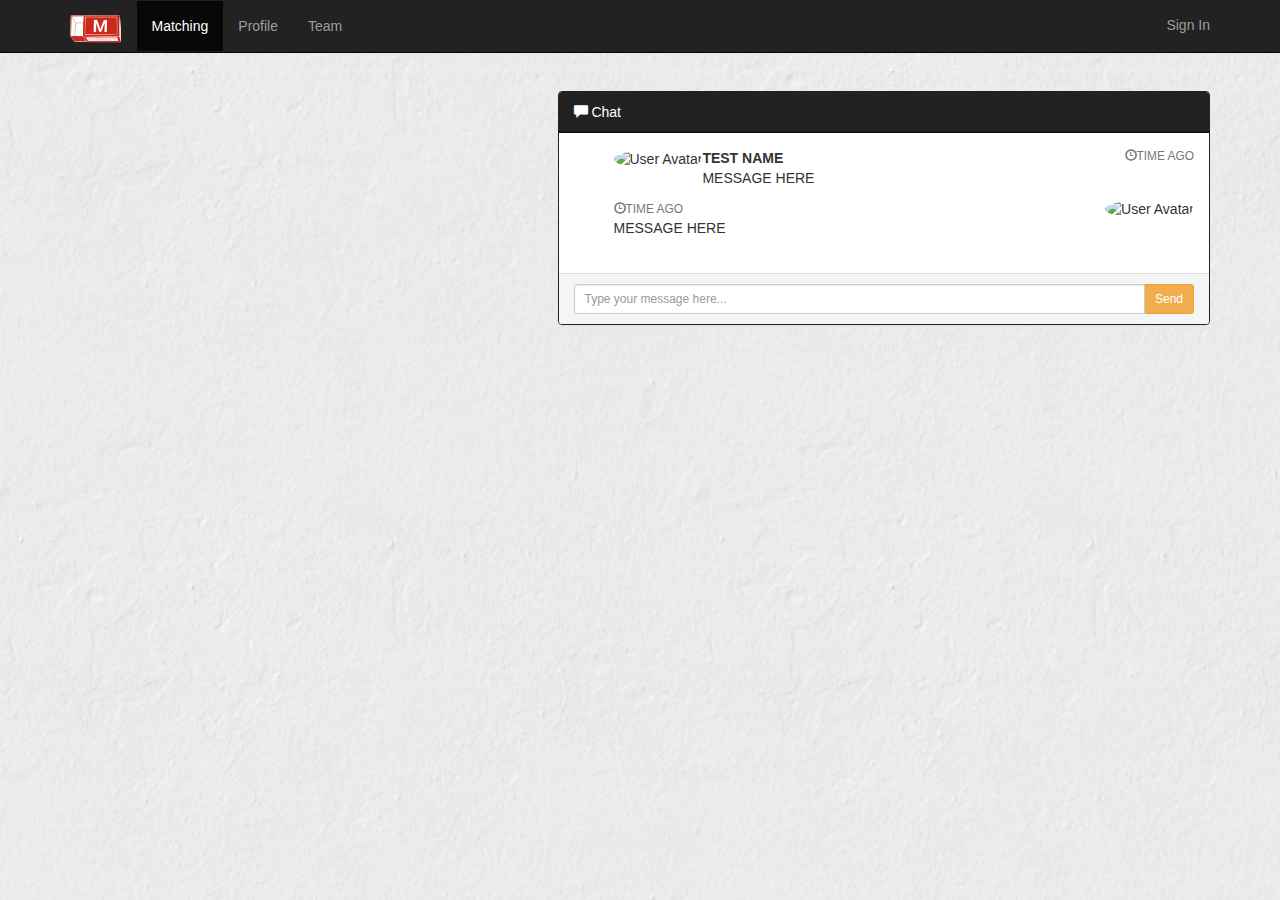
==== chat.html @ ab416339 "started working on chat design" ====
<!DOCTYPE html>
<html lang="en">
    <head>
        <title>MatchUp: The Couple Matching Site</title>
        <meta charset="utf-8">
        <meta http-equiv="X-UA-Compatible" content="IE=edge">
        <meta name="viewport" content="width=device-width, initial-scale=1">
        <meta name="description" content="MatchUp: The Web Mashup 2.0">
        <meta name="author" content="Jeroen enzo">
        <!-- Bootstrap Core CSS -->
        <link href="css/bootstrap.min.css" rel="stylesheet">
        <!-- Custom CSS -->
        <link href="css/one-page-wonder.css" rel="stylesheet">

        <link href="css/profile.css" rel="stylesheet" />

        <!-- HTML5 Shim and Respond.js IE8 support of HTML5 elements and media queries -->
        <!-- WARNING: Respond.js doesn't work if you view the page via file:// -->
        <!--[if lt IE 9]>
        <script src="https://oss.maxcdn.com/libs/html5shiv/3.7.0/html5shiv.js"></script>
        <script src="https://oss.maxcdn.com/libs/respond.js/1.4.2/respond.min.js"></script>
        <![endif]-->

    </head>
    <body>
    <!-- Top navigation bar -->
    <nav class="navbar navbar-inverse navbar-fixed-top" role="navigation">
        <div class="container">
            <!-- Brand and toggle get grouped for better mobile display -->
            <div class="navbar-header">
                <button type="button" class="navbar-toggle" data-toggle="collapse" data-target="#bs-example-navbar-collapse-1">
                    <span class="sr-only">Toggle navigation</span>
                    <span class="icon-bar"></span>
                    <span class="icon-bar"></span>
                    <span class="icon-bar"></span>
                </button>
                <a class="navbar-brand" href="index.html">
                    <img alt="Home" src="img/LogoSmall.png" height="50px">
                </a>
            </div>
            <!-- Collect the nav links, forms, and other content for toggling -->
            <div class="collapse navbar-collapse" id="bs-example-navbar-collapse-1">
                <ul class="nav navbar-nav navbar left">
                    <li class="active">
                        <a href="matching.html">Matching</a>
                    </li>
                    <li>
                        <a href="profile.html">Profile</a>
                    </li>
                    <li>
                        <a href="index.html#contact">Team</a>
                    </li>
                </ul>
                <ul class="nav navbar-nav navbar-right">
                    <li>
                        <a href="login.html">Sign In</a>
                    </li>
                </ul>
            </div>
        </div>
    </nav>
    <!-- Page Content -->
    <div class="container">
        <div class="row">
				<hr>
        </div>
				
				<!-- If not signed in -->
        <div class="row">
            <div class="container">
    <div class="row">
        <div class="col-md-5"></div>
        <div class="col-md-7">
            <div class="panel panel-primary">
                <div class="panel-heading">
                    <span class="glyphicon glyphicon-comment"></span> Chat
                </div>
                <div class="panel-body" id="chatbox">
                    <ul class="chat">
                        <li class="left clearfix"><span class="chat-img pull-left">
                            <img src="http://placehold.it/50/55C1E7/fff&amp;text=U" alt="User Avatar" class="img-circle">
                        </span>
                            <div class="chat-body clearfix">
                                <div class="header">
                                    <strong class="primary-font">TEST NAME</strong> <small class="pull-right text-muted">
                                        <span class="glyphicon glyphicon-time"></span>TIME AGO</small>
                                </div>
                                <p>
                                    MESSAGE HERE
                                </p>
                            </div>
                        </li>
                        <li class="right clearfix"><span class="chat-img pull-right">
                            <img src="http://placehold.it/50/FA6F57/fff&amp;text=ME" alt="User Avatar" class="img-circle">
                        </span>
                            <div class="chat-body clearfix">
                                <div class="header">
                                    <small class=" text-muted"><span class="glyphicon glyphicon-time"></span>TIME AGO</small>
                                </div>
                                <p>
                                    MESSAGE HERE
                                </p>
                            </div>
                        </li>
                    </ul>
                </div>
                <div class="panel-footer">
                    <div class="input-group">
                        <input id="btn-input" class="form-control input-sm" placeholder="Type your message here..." type="text">
                        <span class="input-group-btn">
                            <button class="btn btn-warning btn-sm" id="btn-chat">
                                Send</button>
                        </span>
                    </div>
                </div>
            </div>
        </div>
    </div>
</div>

        </div>

    </div>
    <!-- /.container -->

    <!-- jQuery -->
    <script src="js/jquery.js"></script>
    <!-- Bootstrap Core JavaScript -->
    <script src="js/bootstrap.min.js"></script>

    </body>

</html>
---- css/one-page-wonder.css ----
body {
    margin-top: 50px; /* Required padding for .navbar-fixed-top. Remove if using .navbar-static-top. Change if height of navigation changes. */
    background-image: url("../img/background.jpg");
}

.header-image {
    display: block;
    width: 100%;
    text-align: center;
    background: url("../img/headerbg_1900x500.png") no-repeat center center scroll;
    box-shadow: 0 0 50px black;
    -webkit-background-size: cover;
    -moz-background-size: cover;
    background-size: cover;
    -o-background-size: cover;
}

.headline {
    padding: 42px 0;
}

.headline h1 {
		visibility: hidden;
    font-size: 80px;
    background: #fff;
    background: rgba(255,255,255,0.9);
}

.headline h2 {
    font-size: 20px;
}

.featurette-divider {
    border-color: #a5a5a5;
    margin: 80px 0;
}

.featurette-divider-small {
		border-color: #a5a5a5;
    margin: 0;
}

.featurette {
    overflow: hidden;
}

.featurette-image.pull-left {
    margin-right: 40px;
}

.featurette-image.pull-right {
    margin-left: 40px;
}

.featurette-image.pull-center {
    margin-left: auto;
    margin-right: auto;
}

.featurette-heading {
    font-size: 50px;
}

footer {
    margin: 50px 0;
}

@media(max-width:1200px) {
    .headline h1 {
        font-size: 140px;
    }

    .headline h2 {
        font-size: 63px;
    }

    .featurette-divider {
        margin: 50px 0;
    }

    .featurette-image.pull-left {
        margin-right: 20px;
    }

    .featurette-image.pull-right {
        margin-left: 20px;
    }

    .featurette-heading {
        font-size: 35px;
    }
}

@media(max-width:991px) {
    .headline h1 {
        font-size: 105px;
    }

    .headline h2 {
        font-size: 50px;
    }

    .featurette-divider {
        margin: 40px 0;
    }

    .featurette-image {
        max-width: 50%;
    }

    .featurette-image.pull-left {
        margin-right: 10px;
    }

    .featurette-image.pull-right {
        margin-left: 10px;
    }

    .featurette-heading {
        font-size: 30px;
    }
}

@media(max-width:768px) {
    .container {
        margin: 0 15px;
    }

    .featurette-divider {
        margin: 40px 0;
    }

    .featurette-heading {
        font-size: 25px;
    }
}

@media(max-width:668px) {
    .headline h1 {
        font-size: 70px;
    }

    .headline h2 {
        font-size: 32px;
    }

    .featurette-divider {
        margin: 30px 0;
    }
}

@media(max-width:640px) {
    .headline {
        padding: 75px 0 25px 0;
    }

    .headline h1 {
        font-size: 60px;
    }

    .headline h2 {
        font-size: 30px;
    }
}

@media(max-width:375px) {
    .featurette-divider {
        margin: 10px 0;
    }

    .featurette-image {
        max-width: 100%;
    }

    .featurette-image.pull-left {
        margin-right: 0;
        margin-bottom: 10px;
    }

    .featurette-image.pull-right {
        margin-bottom: 10px;
        margin-left: 0;
    }
}
#chatbox ul { list-style-type: none; }
---- css/profile.css ----
.fullname {
    color: #ce281b;
}
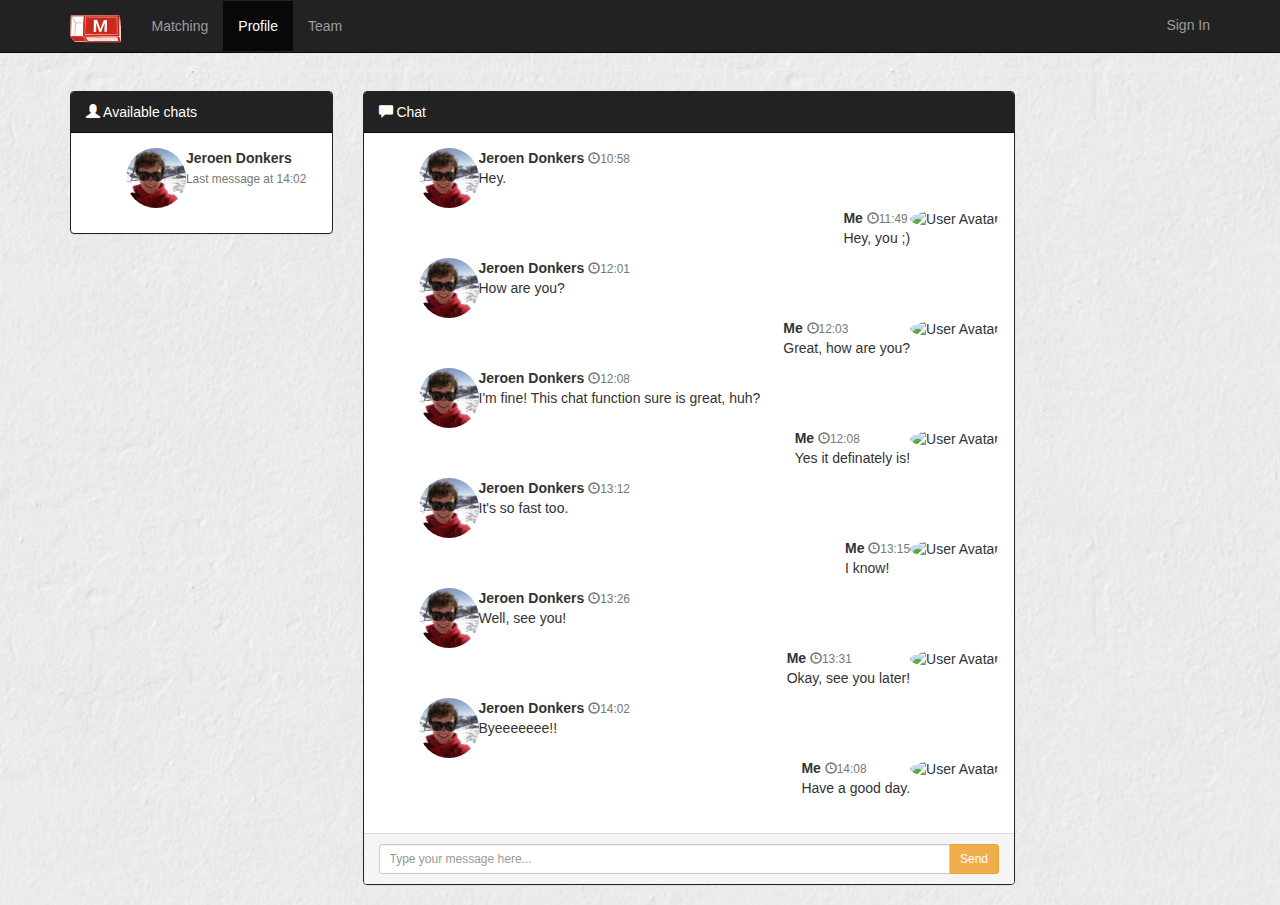
==== commit b2184daf: "updated everything, cleaned up enzo" ====
--- a/chat.html
+++ b/chat.html
@@ -41,10 +41,10 @@
             <!-- Collect the nav links, forms, and other content for toggling -->
             <div class="collapse navbar-collapse" id="bs-example-navbar-collapse-1">
                 <ul class="nav navbar-nav navbar left">
+                    <li>
+                        <a href="matching.html">Matching</a>
+                    </li>
                     <li class="active">
-                        <a href="matching.html">Matching</a>
-                    </li>
-                    <li>
                         <a href="profile.html">Profile</a>
                     </li>
                     <li>
@@ -67,59 +67,205 @@
 				
 				<!-- If not signed in -->
         <div class="row">
-            <div class="container">
-    <div class="row">
-        <div class="col-md-5"></div>
-        <div class="col-md-7">
-            <div class="panel panel-primary">
-                <div class="panel-heading">
-                    <span class="glyphicon glyphicon-comment"></span> Chat
-                </div>
-                <div class="panel-body" id="chatbox">
-                    <ul class="chat">
-                        <li class="left clearfix"><span class="chat-img pull-left">
-                            <img src="http://placehold.it/50/55C1E7/fff&amp;text=U" alt="User Avatar" class="img-circle">
-                        </span>
-                            <div class="chat-body clearfix">
-                                <div class="header">
-                                    <strong class="primary-font">TEST NAME</strong> <small class="pull-right text-muted">
-                                        <span class="glyphicon glyphicon-time"></span>TIME AGO</small>
+                    <div class="col-md-3">
+                        <div class="panel panel-primary">
+                            <div class="panel-heading">
+                                <span class="glyphicon glyphicon-user"></span> Available chats
+                            </div>
+                            <div class="panel-body" id="chatbox">
+                                <ul class="chat">
+                                    <li class="left clearfix">
+                                        <span class="chat-img pull-left">
+                                            <img src="img/heads/jeroen.jpg" alt="User Avatar" height=60px; class="img-circle">
+                                        </span>
+                                        <div class="chat-body clearfix">
+                                            <div class="header">
+                                                <strong class="primary-font">Jeroen Donkers</strong>
+                                                <small class=" text-muted">Last message at 14:02</small>
+                                            </div>
+                                        </div>
+                                    </li>
+                                </ul>
+                            </div>
+                        </div>
+                    </div>
+        
+                    <div class="col-md-7">
+                        <div class="panel panel-primary">
+                            <div class="panel-heading">
+                                <span class="glyphicon glyphicon-comment"></span> Chat
+                            </div>
+                            <div class="panel-body" id="chatbox">
+                                <ul class="chat"  id="chatboxs">
+                                    <li class="left clearfix"><span class="chat-img pull-left">
+                                        <img src="img/heads/jeroen.jpg" height=60px; alt="User Avatar" class="img-circle">
+                                        </span>
+                                        <div class="chat-body clearfix">
+                                            <div class="header">
+                                                <strong class="primary-font">Jeroen Donkers</strong> <small class="text-muted">
+                                                <span class="glyphicon glyphicon-time"></span>10:58</small>
+                                            </div>
+                                            <p>
+                                                Hey.
+                                            </p>
+                                        </div>
+                                    </li>
+                                    <li class="right clearfix"><span class="chat-img pull-right">
+                                        <img src="http://placehold.it/50/FA6F57/fff&amp;text=ME" alt="User Avatar" class="img-circle">
+                                        </span>
+                                        <div class="chat-body clearfix pull-right">
+                                            <div class="header">
+                                                <strong class="primary-font">Me</strong>
+                                                <small class=" text-muted"><span class="glyphicon glyphicon-time"></span>11:49</small>
+                                            </div>
+                                            <p>
+                                                Hey, you ;)
+                                            </p>
+                                        </div>
+                                    </li>
+                                    <li class="left clearfix"><span class="chat-img pull-left">
+                                        <img src="img/heads/jeroen.jpg" height=60px; alt="User Avatar" class="img-circle">
+                                        </span>
+                                        <div class="chat-body clearfix">
+                                            <div class="header">
+                                                <strong class="primary-font">Jeroen Donkers</strong> <small class="text-muted">
+                                                <span class="glyphicon glyphicon-time"></span>12:01</small>
+                                            </div>
+                                            <p>
+                                                How are you?
+                                            </p>
+                                        </div>
+                                    </li>
+                                    <li class="right clearfix"><span class="chat-img pull-right">
+                                        <img src="http://placehold.it/50/FA6F57/fff&amp;text=ME" alt="User Avatar" class="img-circle">
+                                        </span>
+                                        <div class="chat-body clearfix pull-right">
+                                            <div class="header">
+                                                <strong class="primary-font">Me</strong>
+                                                <small class=" text-muted"><span class="glyphicon glyphicon-time"></span>12:03</small>
+                                            </div>
+                                            <p>
+                                                Great, how are you?
+                                            </p>
+                                        </div>
+                                    </li>
+                                    <li class="left clearfix"><span class="chat-img pull-left">
+                                        <img src="img/heads/jeroen.jpg" height=60px; alt="User Avatar" class="img-circle">
+                                        </span>
+                                        <div class="chat-body clearfix">
+                                            <div class="header">
+                                                <strong class="primary-font">Jeroen Donkers</strong> <small class="text-muted">
+                                                <span class="glyphicon glyphicon-time"></span>12:08</small>
+                                            </div>
+                                            <p>
+                                                I'm fine! This chat function sure is great, huh?
+                                            </p>
+                                        </div>
+                                    </li>
+                                    <li class="right clearfix"><span class="chat-img pull-right">
+                                        <img src="http://placehold.it/50/FA6F57/fff&amp;text=ME" alt="User Avatar" class="img-circle">
+                                        </span>
+                                        <div class="chat-body clearfix pull-right">
+                                            <div class="header">
+                                                <strong class="primary-font">Me</strong>
+                                                <small class=" text-muted"><span class="glyphicon glyphicon-time"></span>12:08</small>
+                                            </div>
+                                            <p>
+                                                Yes it definately is!
+                                            </p>
+                                        </div>
+                                    </li>
+                                    <li class="left clearfix"><span class="chat-img pull-left">
+                                        <img src="img/heads/jeroen.jpg" height=60px; alt="User Avatar" class="img-circle">
+                                        </span>
+                                        <div class="chat-body clearfix">
+                                            <div class="header">
+                                                <strong class="primary-font">Jeroen Donkers</strong> <small class="text-muted">
+                                                <span class="glyphicon glyphicon-time"></span>13:12</small>
+                                            </div>
+                                            <p>
+                                                It's so fast too.
+                                            </p>
+                                        </div>
+                                    </li>
+                                    <li class="right clearfix"><span class="chat-img pull-right">
+                                        <img src="http://placehold.it/50/FA6F57/fff&amp;text=ME" alt="User Avatar" class="img-circle">
+                                        </span>
+                                        <div class="chat-body clearfix pull-right">
+                                            <div class="header">
+                                                <strong class="primary-font">Me</strong>
+                                                <small class=" text-muted"><span class="glyphicon glyphicon-time"></span>13:15</small>
+                                            </div>
+                                            <p>
+                                                I know!
+                                            </p>
+                                        </div>
+                                    </li>
+                                    <li class="left clearfix"><span class="chat-img pull-left">
+                                        <img src="img/heads/jeroen.jpg" height=60px; alt="User Avatar" class="img-circle">
+                                        </span>
+                                        <div class="chat-body clearfix">
+                                            <div class="header">
+                                                <strong class="primary-font">Jeroen Donkers</strong> <small class="text-muted">
+                                                <span class="glyphicon glyphicon-time"></span>13:26</small>
+                                            </div>
+                                            <p>
+                                                Well, see you!
+                                            </p>
+                                        </div>
+                                    </li>
+                                    <li class="right clearfix"><span class="chat-img pull-right">
+                                        <img src="http://placehold.it/50/FA6F57/fff&amp;text=ME" alt="User Avatar" class="img-circle">
+                                        </span>
+                                        <div class="chat-body clearfix pull-right">
+                                            <div class="header">
+                                                <strong class="primary-font">Me</strong>
+                                                <small class=" text-muted"><span class="glyphicon glyphicon-time"></span>13:31</small>
+                                            </div>
+                                            <p>
+                                                Okay, see you later!
+                                            </p>
+                                        </div>
+                                    </li>
+                                    <li class="left clearfix"><span class="chat-img pull-left">
+                                        <img src="img/heads/jeroen.jpg" height=60px; alt="User Avatar" class="img-circle">
+                                        </span>
+                                        <div class="chat-body clearfix">
+                                            <div class="header">
+                                                <strong class="primary-font">Jeroen Donkers</strong> <small class="text-muted">
+                                                <span class="glyphicon glyphicon-time"></span>14:02</small>
+                                            </div>
+                                            <p>
+                                                Byeeeeeee!!
+                                            </p>
+                                        </div>
+                                    </li>
+                                    <li class="right clearfix"><span class="chat-img pull-right">
+                                        <img src="http://placehold.it/50/FA6F57/fff&amp;text=ME" alt="User Avatar" class="img-circle">
+                                        </span>
+                                        <div class="chat-body clearfix pull-right">
+                                            <div class="header">
+                                                <strong class="primary-font">Me</strong>
+                                                <small class=" text-muted"><span class="glyphicon glyphicon-time"></span>14:08</small>
+                                            </div>
+                                            <p>
+                                                Have a good day.
+                                            </p>
+                                        </div>
+                                    </li>
+                                </ul>
+                            </div>
+                            <div class="panel-footer">
+                                <div class="input-group">
+                                    <input id="btn-input" class="form-control input-sm" placeholder="Type your message here..." type="text">
+                                    <span class="input-group-btn">
+                                        <button class="btn btn-warning btn-sm" id="btn-chat">Send</button>
+                                    </span>
                                 </div>
-                                <p>
-                                    MESSAGE HERE
-                                </p>
-                            </div>
-                        </li>
-                        <li class="right clearfix"><span class="chat-img pull-right">
-                            <img src="http://placehold.it/50/FA6F57/fff&amp;text=ME" alt="User Avatar" class="img-circle">
-                        </span>
-                            <div class="chat-body clearfix">
-                                <div class="header">
-                                    <small class=" text-muted"><span class="glyphicon glyphicon-time"></span>TIME AGO</small>
-                                </div>
-                                <p>
-                                    MESSAGE HERE
-                                </p>
-                            </div>
-                        </li>
-                    </ul>
-                </div>
-                <div class="panel-footer">
-                    <div class="input-group">
-                        <input id="btn-input" class="form-control input-sm" placeholder="Type your message here..." type="text">
-                        <span class="input-group-btn">
-                            <button class="btn btn-warning btn-sm" id="btn-chat">
-                                Send</button>
-                        </span>
+                            </div>
+                        </div>
                     </div>
                 </div>
-            </div>
-        </div>
-    </div>
-</div>
-
-        </div>
-
     </div>
     <!-- /.container -->
 
@@ -130,4 +276,4 @@
 
     </body>
 
-</html>
+</html>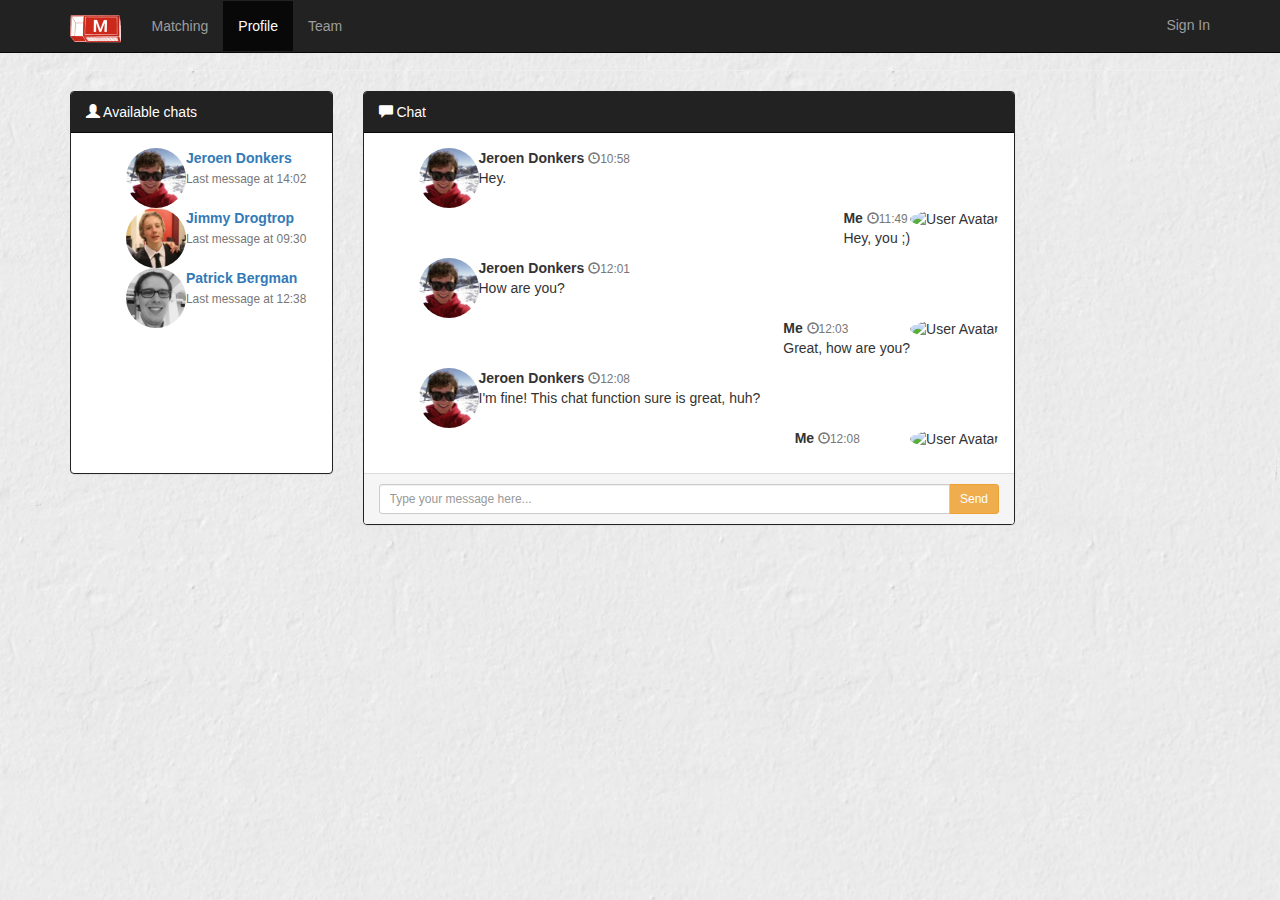
==== commit 67fc51ef: "more updates" ====
--- a/chat.html
+++ b/chat.html
@@ -73,7 +73,8 @@
                                 <span class="glyphicon glyphicon-user"></span> Available chats
                             </div>
                             <div class="panel-body" id="chatbox">
-                                <ul class="chat">
+                                <ul class="chat" id="chatboxs">
+                                    <a href=index.html>
                                     <li class="left clearfix">
                                         <span class="chat-img pull-left">
                                             <img src="img/heads/jeroen.jpg" alt="User Avatar" height=60px; class="img-circle">
@@ -85,6 +86,33 @@
                                             </div>
                                         </div>
                                     </li>
+                                    </a>
+                                    <a href=index.html>
+                                    <li class="left clearfix">
+                                        <span class="chat-img pull-left">
+                                            <img src="img/heads/jimmy.jpg" alt="User Avatar" height=60px; class="img-circle">
+                                        </span>
+                                        <div class="chat-body clearfix">
+                                            <div class="header">
+                                                <strong class="primary-font">Jimmy Drogtrop</strong>
+                                                <small class=" text-muted">Last message at 09:30</small>
+                                            </div>
+                                        </div>
+                                    </li>
+                                    </a>
+                                    <a href=index.html>
+                                    <li class="left clearfix">
+                                        <span class="chat-img pull-left">
+                                            <img src="img/heads/patrick.jpg" alt="User Avatar" height=60px; class="img-circle">
+                                        </span>
+                                        <div class="chat-body clearfix">
+                                            <div class="header">
+                                                <strong class="primary-font">Patrick Bergman</strong>
+                                                <small class=" text-muted">Last message at 12:38</small>
+                                            </div>
+                                        </div>
+                                    </li>
+                                    </a>
                                 </ul>
                             </div>
                         </div>
--- a/css/profile.css
+++ b/css/profile.css
@@ -1,3 +1,9 @@
 .fullname {
     color: #ce281b;
+}
+
+#chatboxs {
+    display: block;
+    overflow-y: auto;
+    height: 300px;
 }